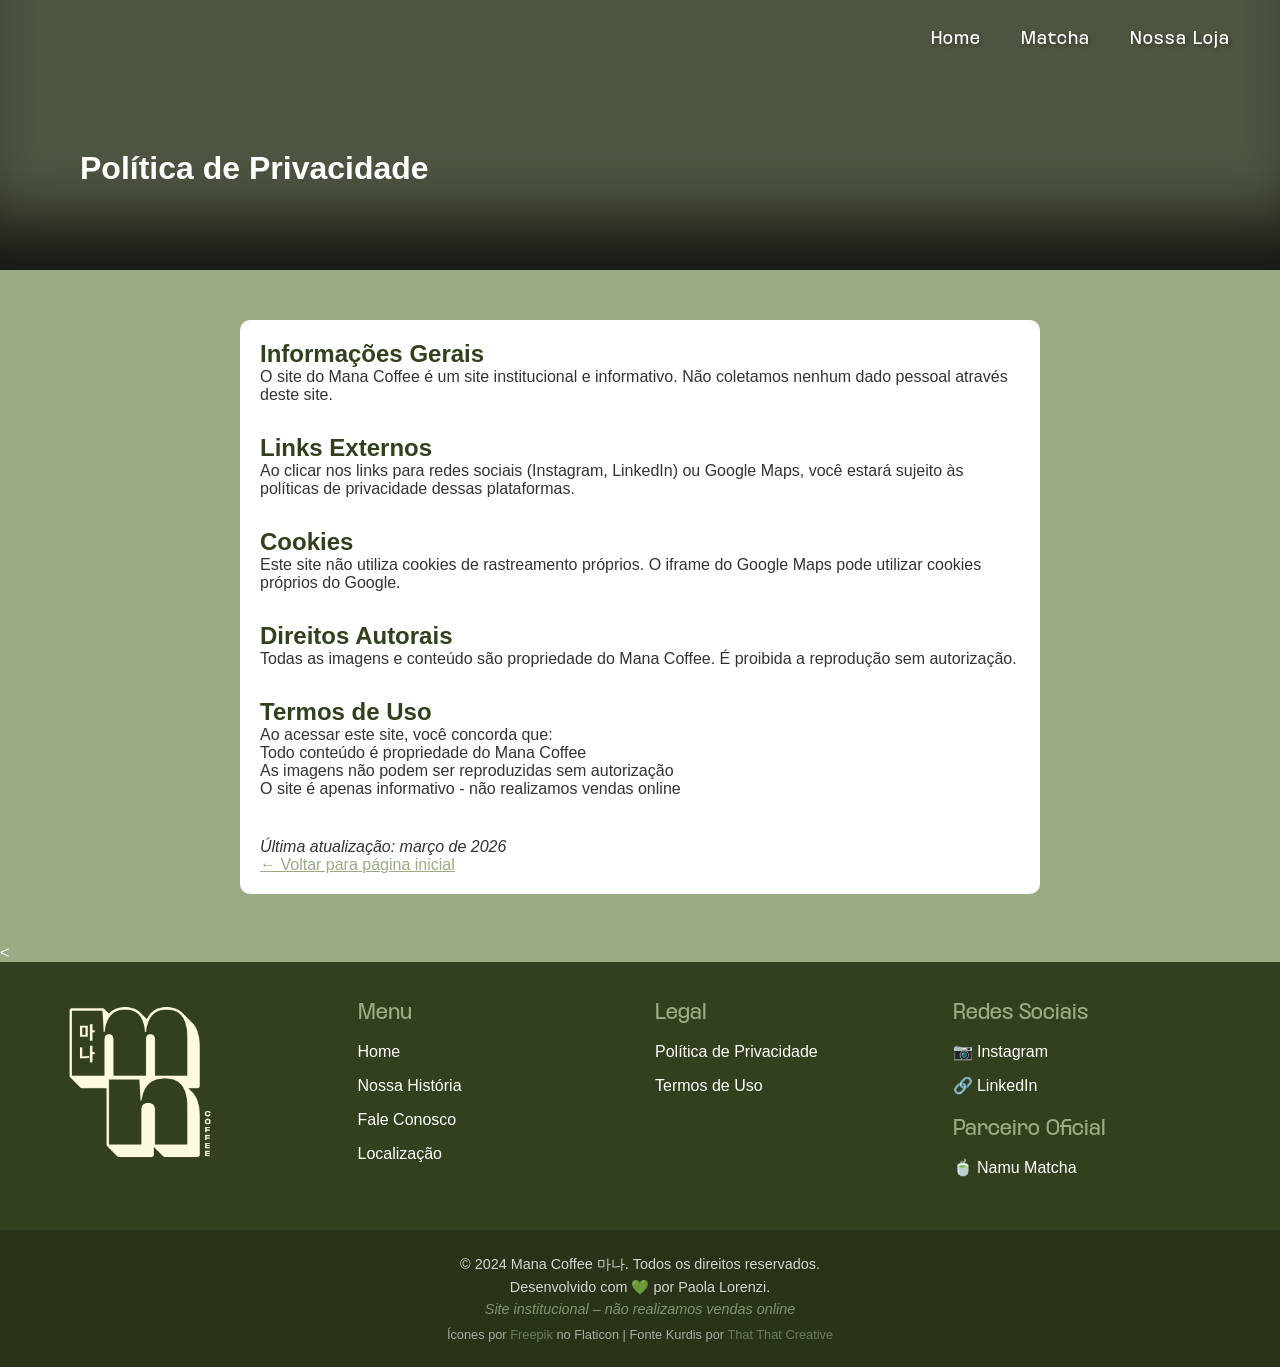
==== privacidade.html @ 90cf65ed "Add files via upload" ====
<!DOCTYPE html>
<html lang="pt-br">
<head>
    <meta charset="UTF-8">
    <meta name="viewport" content="width=device-width, initial-scale=1.0">
    <link rel="stylesheet" href="style.css">
    <title>Política de Privacidade - Mana Coffee</title>
</head>
<body>
    <header class="cabecalho" style="min-height: 30vh;">
        <!-- Menu  -->
        <nav class="menu">
            <ul>
                <li><a href="index.html">Home</a></li>
                <li><a href="#matcha">Matcha</a></li>
                <li><a href="#NossaLoja">Nossa Loja</a></li>
            </ul>
        </nav>
        <div class="container">
            <h1 style="color: white;">Política de Privacidade</h1>
        </div>
    </header>
            <!-- LEGAIS -->
    <div style="max-width: 800px; margin: 50px auto; padding: 20px; background: white; color: #333; border-radius: 10px;">
        <h2 style="color: #32401D;">Informações Gerais</h2>
        <p>O site do Mana Coffee é um site institucional e informativo. Não coletamos nenhum dado pessoal através deste site.</p>
        
        <h2 style="color: #32401D; margin-top: 30px;">Links Externos</h2>
        <p>Ao clicar nos links para redes sociais (Instagram, LinkedIn) ou Google Maps, você estará sujeito às políticas de privacidade dessas plataformas.</p>
        
        <h2 style="color: #32401D; margin-top: 30px;">Cookies</h2>
        <p>Este site não utiliza cookies de rastreamento próprios. O iframe do Google Maps pode utilizar cookies próprios do Google.</p>
        
        <h2 style="color: #32401D; margin-top: 30px;">Direitos Autorais</h2>
        <p>Todas as imagens e conteúdo são propriedade do Mana Coffee. É proibida a reprodução sem autorização.</p> 

        <h2 style="color: #32401D; margin-top: 30px;">Termos de Uso</h2>
        <p>Ao acessar este site, você concorda que:</p>
        <ul>
        <p>Todo conteúdo é propriedade do Mana Coffee</p>
        <p>As imagens não podem ser reproduzidas sem autorização</p>
        <p>O site é apenas informativo - não realizamos vendas online</p>
     
       
        
        <p style="margin-top: 40px; font-style: italic;">Última atualização: março de 2026</p>
        <p><a href="index.html" style="color: #9CAB84;">← Voltar para página inicial</a></p>
    </div>
    
   <<footer class="footer">
    <div class="footer-container">
        <!-- Logo -->
        <div class="footer-col">
            <img src="/assets/MANA_LOGO_CREAM_COMPACT.png" class="logo__footer" alt="Mana coffee logo">
            </ul>
        </div>

        <!--  Links Rápidos do footer -->
        <div class="footer-col">
                <h3 class="footer-title">Menu</h3>
                <ul class="footer-links">
                <li><a href="index.html">Home</a></li>
                <li><a href="historia.html">Nossa História</a></li>
                <li><a href="contato.html">Fale Conosco</a></li>
                <li><a href="https://maps.app.goo.gl/TQu1i6F8YQoUkgSp9" target="_blank">Localização</a></li>
            </ul>
        </div>

        <!-- Informações Legais -->
        <div class="footer-col">
            <h3 class="footer-title">Legal</h3>
            <ul class="footer-links">
                <li><a href="privacidade.html">Política de Privacidade</a></li>
                <li><a href="privacidade.html">Termos de Uso</a></li>
            </ul>
        </div>

        <!-- Redes Sociais e Parceiros -->
        <div class="footer-col">
            <h3 class="footer-title">Redes Sociais</h3>
            <ul class="footer-social">
                <li><a href="https://www.instagram.com/manacoffee.br/" target="_blank">📷 Instagram</a></li>
                <li><a href="https://www.linkedin.com/company/manacoffee/" target="_blank">🔗 LinkedIn</a></li>
            </ul>
            
            <h3 class="footer-title footer-title--mt">Parceiro Oficial</h3>
            <ul class="footer-parceiro">
                <li>🍵 <a href="https://www.instagram.com/namumatcha/" target="_blank">Namu Matcha</a></li>
            </ul>
        </div>
    </div>

    <!-- (copyright) -->
    <div class="footer-bottom">
        <div class="footer-bottom-container">
            <p>© 2024 Mana Coffee 마나. Todos os direitos reservados.</p>
            <p>Desenvolvido com 💚 por Paola Lorenzi.</p>
            <p class="footer-note">Site institucional – não realizamos vendas online</p>
             <p class="footer-creditos" style="font-size: 0.8rem; opacity: 0.6; margin-top: 10px;">
            Ícones por <a href="https://www.flaticon.com/br/autores/freepik" target="_blank" style="color: #9CAB84; text-decoration: none;">Freepik</a> no Flaticon | 
            Fonte Kurdis por <a href="https://creativemarket.com/ThatThatCreative" target="_blank" style="color: #9CAB84; text-decoration: none;">That That Creative</a>
        </p>
    </div>
</div>
        </div>
    </div>
</footer>
               
</html>
---- style.css ----
/* Fonte: "kurdis" por  That That Creative (https://creativemarket.com/ThatThatCreative/21333839-Kurdis-Font-Family-%2830-Styles%29?u=jack.john) */
@font-face {
    font-family: 'kurdis';
    src: url('./kurdis-font-family-1710847728-0/KurdisVariableFamilyTest-SemiBold-BF64bf41e14db3c.otf') format('opentype');
    font-weight: normal;
    font-style: normal;
}

* {
    margin: 0;
    padding: 0;
    box-sizing: border-box;
}

html {
    scroll-behavior: smooth;
    scroll-padding-top: 100x;
    }

body {
    font-family: 'Arial', sans-serif;
    background-color:#9CAB84;
    color: #fff;
}

.cabecalho {
    background-image: url('./assets/imagem_01.png'); /* COLOQUE SUA IMAGEM AQUI */
    background-size: cover;
    background-position: center;
    background-repeat: no-repeat;
    box-shadow: inset 0 -80px 60px -30px rgba(0, 0, 0, 0.7);
    min-height: 100vh;
    position: relative;
}


.cabecalho::before {
    content: '';
    position: absolute;
    top: 0;
    left: 0;
    right: 0;
    bottom: 0;
    background: rgba(0, 0, 0, 0.5); /* Ajuste a opacidade (0.3 = mais claro, 0.7 = mais escuro) */
    z-index: 1;
}

.menu {
    position: absolute;
    top: 0;
    left: 0;
    right: 0;
    padding: 30px 50px;
    z-index: 3;
}

.menu ul {
    display: flex;
    list-style: none;
    justify-content: flex-end; 
    gap: 40px;
}

.menu a {
    font-family:'kurdis';
    color: #fff;
    text-decoration: none;
    font-size: 16px;
    letter-spacing: 1px;
    font-weight: 400;
    transition: opacity 0.3s;
    text-shadow: 2px 2px 4px rgba(0, 0, 0, 0.3);
}

.menu a:hover {
    opacity: 0.7;
}

.container {
    max-width: 1200px;
    margin: 0 auto;
    padding: 150px 40px 60px; 
    position: relative;
    z-index: 2;
}
.logo__titulo {
    width: 400px; 
    display: flex;
    text-align: center;
}
.cabecalho-conteudo {
    max-width: 600px;
    text-align: justify;
}

.descricao {
    font-size: 14px;
    line-height: 1.7;
    color: #ccc;
    text-align: left;
    font-weight: 300;
    margin-bottom: 20px;

}
.descricao__links {
    gap:30px;
    display:flex;
    justify-content: flex-start;
    
    }

    .img__links{
        padding-top: 30px;
        width: 25px;
    }
.botao {
    display: inline-block;
    color: #fff;
    text-decoration: none;
    font-size: 14px;
    letter-spacing: 2px;
    text-transform: uppercase;
    padding: 14px 32px;
    position: relative;
    border: 1px solid #9CAB84;
    background: transparent;
    transition: all 0.4s ease;
    overflow: hidden;
    z-index: 1;
}

.botao::before {
    content: '';
    position: absolute;
    top: 0;
    left: -100%;
    width: 100%;
    height: 100%;
    background: #9CAB84;
    transition: left 0.4s cubic-bezier(0.25, 0.46, 0.45, 0.94);
    z-index: -1;
}

.botao:hover {
    color: #000;
}

.botao:hover::before {
    left: 0;
}

.botao-seta {
    display: inline-block;
    margin-left: 8px;
    transition: transform 0.3s ease;
}

.botao:hover .botao-seta {
    transform: translateX(5px);
}


.container__terciario1{
    margin-left: 40px;
    padding-top: 20px;
    padding-bottom: 20px;
    background-color: #9CAB84;
    display: flex;
    flex-direction:row;
    gap:20px;
}

.titulo__terciario{
    font-family:'kurdis';
    font-size: 36px;
    color: #32401D;
}

.imagem__terciario1{
    position: relative;
    width: 250px;
    height: 250px;
    border-radius: 50%;
    overflow: hidden;
    border: 4px solid #9CAB84;
    box-shadow: 0 10px 20px rgba(0, 0, 0, 0.3);
}

.container__terceiro__texto{
    padding: 0px 20px 20px 50px;
    font-size: 20px;
    font-family: Arial, Helvetica, sans-serif;
    text-align: justify;
    gap:10px;
    color: #fff;
   text-shadow: 
        1px 1px 2px rgba(0, 0, 0, 0.3),
        2px 2px 4px rgba(0, 0, 0, 0.2),
        3px 3px 6px rgba(0, 0, 0, 0.1);
    font-weight: 300;
}

.container__quarto
{
    margin-left: 0px;
    padding-top: 20px;
    background-color: #9CAB84;
    display: flex;
    flex-direction:row;
}
.footer {
    font-family: Arial, Helvetica, sans-serif;
    background-color: var(--cor--primaria, #32401D);
    color: white;
    padding: 40px 0 0;
    margin-top: 60px;
    margin:0;
    
}
.logo__footer{
    width: 10em; 
    display: flex;

}
.footer-container {
    max-width: 1200px;
    margin: 0 auto;
    display: grid;
    grid-template-columns: repeat(4, 1fr);
    gap: 30px;
    padding: 0 20px;
}


.footer-title {
    color: var(--cor--secundaria, #9CAB84);
    font-family: 'kurdis';
    font-size: 1.2rem;
    margin-bottom: 15px;
}

.footer-title--mt {
    margin-top: 20px;
}

.footer-slogan {
    font-family: Arial, Helvetica, sans-serif;
    margin-bottom: 20px;
    opacity: 0.9;
}

/* Listas */
.footer-col ul {
    list-style: none;
    padding: 0;
    margin: 0;
}

.footer-col li {
    margin-bottom: 10px;
    line-height: 1.5;
}

.footer-col a {
    color: white;
    text-decoration: none;
    transition: color 0.3s ease;
}

.footer-col a:hover {
    color: var(--cor--secundaria, #9CAB84);
    text-decoration: none;
}

/* Contato (sem links) */
.footer-contato li {
    opacity: 0.9;
}

/* Bottom */
.footer-bottom {
    background-color: rgba(0, 0, 0, 0.2);
    margin-top: 40px;
    padding: 20px 0;
    text-align: center;
}

.footer-bottom-container {
    max-width: 1200px;
    margin: 0 auto;
    padding: 0 20px;
}

.footer-bottom p {
    margin: 5px 0;
    opacity: 0.8;
    font-size: 0.9rem;
}

.footer-note {
    font-style: italic;
    color: var(--cor--secundaria, #9CAB84);
}
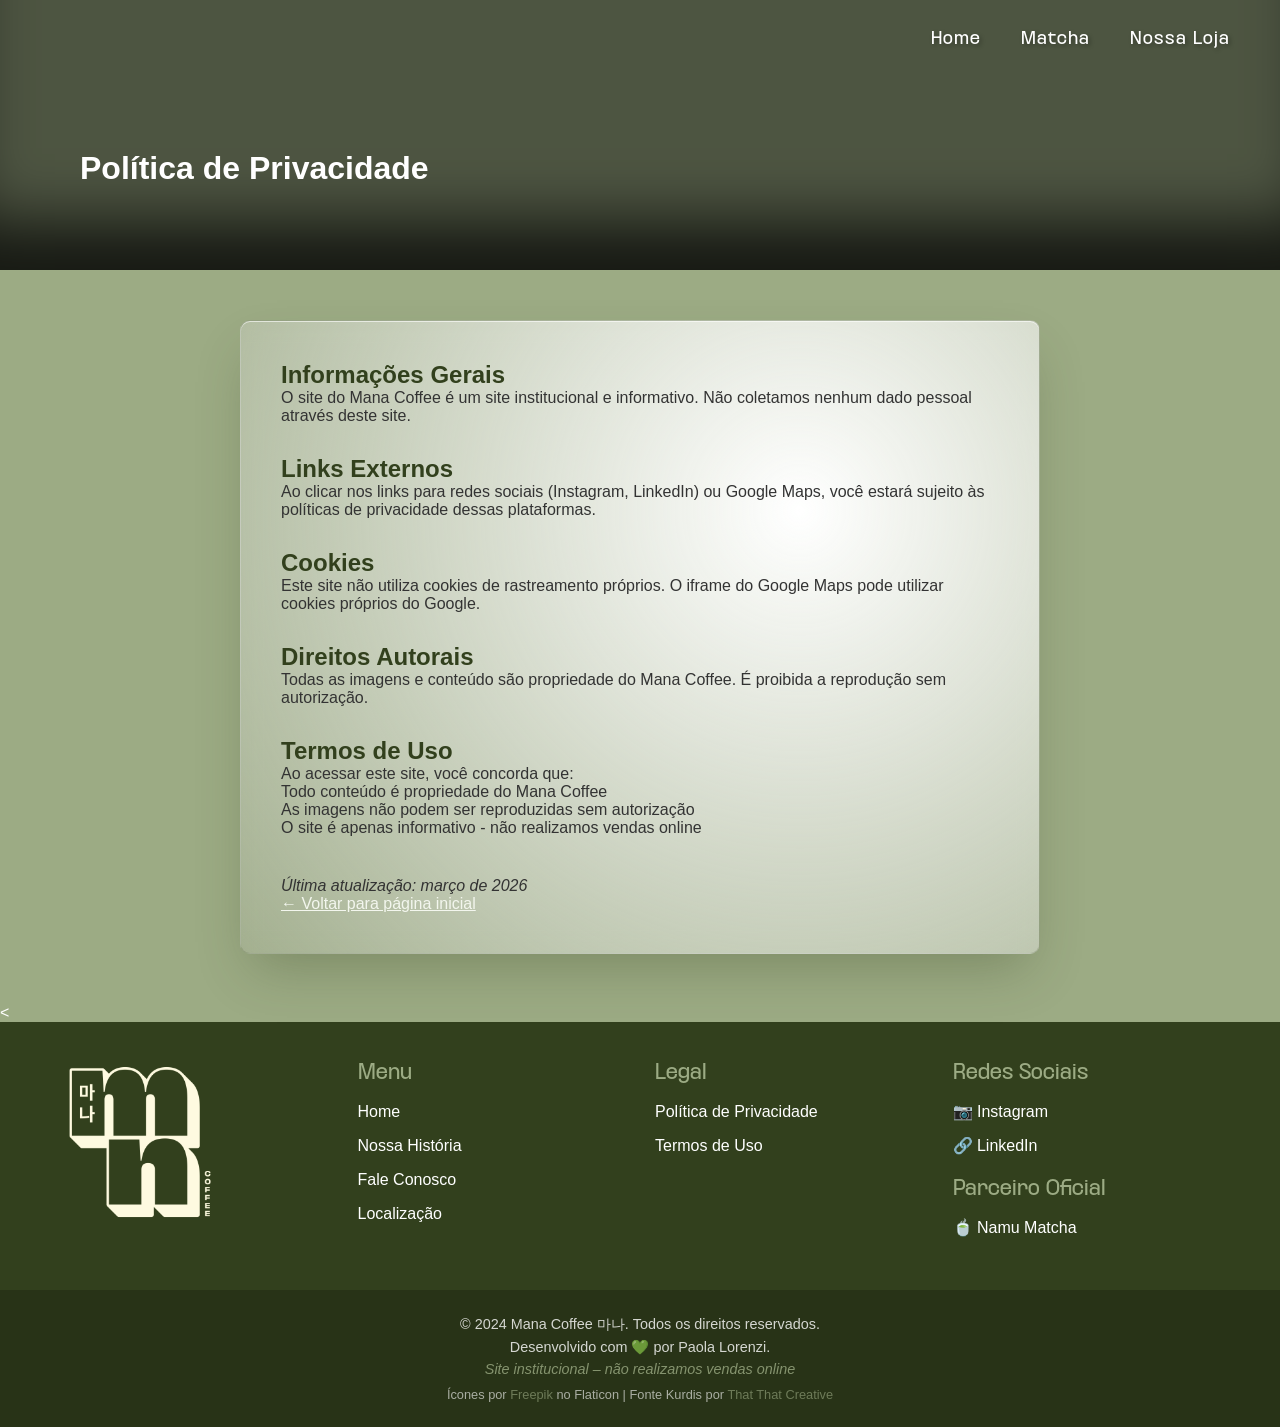
==== commit f0ca76cd: "Update privacidade.html" ====
--- a/privacidade.html
+++ b/privacidade.html
@@ -20,8 +20,18 @@
             <h1 style="color: white;">Política de Privacidade</h1>
         </div>
     </header>
-            <!-- LEGAIS -->
-    <div style="max-width: 800px; margin: 50px auto; padding: 20px; background: white; color: #333; border-radius: 10px;">
+        <!-- LEGAIS -->
+   <div style="max-width: 800px; margin: 50px auto; padding: 40px; 
+         background: radial-gradient(circle at 70% 30%, 
+              rgba(255,255,255,1) 0%, 
+              rgba(50,64,29,0.1) 120%);
+            backdrop-filter: blur(10px);
+            -webkit-backdrop-filter: blur(10px);
+            border: 1px solid rgba(50, 64, 29, 0.15);
+            color: #333; 
+            border-radius: 10px; 
+            box-shadow: 0 25px 50px -12px rgba(50, 64, 29, 0.3),
+            inset 0 1px 0 rgba(255,255,255,0.6); /* brilho interno superior */">
         <h2 style="color: #32401D;">Informações Gerais</h2>
         <p>O site do Mana Coffee é um site institucional e informativo. Não coletamos nenhum dado pessoal através deste site.</p>
         
@@ -44,7 +54,7 @@
        
         
         <p style="margin-top: 40px; font-style: italic;">Última atualização: março de 2026</p>
-        <p><a href="index.html" style="color: #9CAB84;">← Voltar para página inicial</a></p>
+        <p><a href="index.html" style="color: #f3f6ee;">← Voltar para página inicial</a></p>
     </div>
     
    <<footer class="footer">
@@ -106,4 +116,4 @@
     </div>
 </footer>
                
-</html>+</html>
--- a/style.css
+++ b/style.css
@@ -24,7 +24,7 @@
 }
 
 .cabecalho {
-    background-image: url('./assets/imagem_01.png'); /* COLOQUE SUA IMAGEM AQUI */
+    background-image: url('./assets/imagem_01.png'); 
     background-size: cover;
     background-position: center;
     background-repeat: no-repeat;
@@ -41,7 +41,7 @@
     left: 0;
     right: 0;
     bottom: 0;
-    background: rgba(0, 0, 0, 0.5); /* Ajuste a opacidade (0.3 = mais claro, 0.7 = mais escuro) */
+    background: rgba(0, 0, 0, 0.5); 
     z-index: 1;
 }
 
@@ -62,18 +62,35 @@
 }
 
 .menu a {
-    font-family:'kurdis';
+    font-family: 'kurdis';
     color: #fff;
     text-decoration: none;
     font-size: 16px;
     letter-spacing: 1px;
     font-weight: 400;
-    transition: opacity 0.3s;
     text-shadow: 2px 2px 4px rgba(0, 0, 0, 0.3);
+    position: relative;
+    padding-bottom: 5px;
+    transition: color 0.3s ease;
+}
+
+.menu a::after {
+    content: '';
+    position: absolute;
+    bottom: 0;
+    left: 0;
+    width: 0;
+    height: 2px;
+    background-color: #9CAB84;
+    transition: width 0.4s cubic-bezier(0.25, 0.1, 0.25, 1);
 }
 
 .menu a:hover {
-    opacity: 0.7;
+    color: #9CAB84; 
+}
+
+.menu a:hover::after {
+    width: 100%;
 }
 
 .container {
@@ -160,44 +177,89 @@
 }
 
 
-.container__terciario1{
-    margin-left: 40px;
+.container__terciario1 {
+    max-width: 1200px;
+    margin: 80px auto;         
+    padding: 40px 20px;
+    display: flex;
+    flex-direction: row;
+    align-items: center;        
+    gap: 40px;                
+    background: radial-gradient(circle at 70% 30%, 
+                rgba(255,255,255,0.95) 0%, 
+                rgba(156,171,132,0.3) 120%);
+    border-radius: 24px;      
+    box-shadow: 0 20px 40px -10px rgba(50,64,29,0.3);
+}
+
+/* Área da imagem */
+.imagem__terciario1 {
+    width: 280px;
+    height: 280px;
+    border-radius: 50%;
+    object-fit: cover;          
+    border: 4px solid #9CAB84;
+    box-shadow: 0 15px 30px rgba(0, 0, 0, 0.2);
+    transition: transform 0.4s ease, box-shadow 0.4s ease;
+}
+
+.imagem__terciario1:hover {
+    transform: scale(1.02);
+    box-shadow: 0 20px 40px rgba(50,64,29,0.4);
+}
+
+
+.container__terceiro__texto {
+    flex: 1;                   
+    padding: 20px;
+    color: #2C3E2F;           
+    font-family: 'Arial', sans-serif;
+    font-size: 1.2rem;
+    line-height: 1.6;
+    text-align: left;           
+    text-shadow: none;         
+}
+
+.titulo__terciario {
+    font-family: 'kurdis';
+    font-size: 2.5rem;
+    color: #32401D;
+    margin-bottom: 20px;
+    line-height: 1.2;
+}
+
+
+.local-info {
+    margin-top: 30px;
     padding-top: 20px;
-    padding-bottom: 20px;
-    background-color: #9CAB84;
-    display: flex;
-    flex-direction:row;
-    gap:20px;
-}
-
-.titulo__terciario{
-    font-family:'kurdis';
-    font-size: 36px;
+    border-top: 1px dashed #9CAB84;
+    font-style: normal;
     color: #32401D;
-}
-
-.imagem__terciario1{
-    position: relative;
-    width: 250px;
-    height: 250px;
-    border-radius: 50%;
-    overflow: hidden;
-    border: 4px solid #9CAB84;
-    box-shadow: 0 10px 20px rgba(0, 0, 0, 0.3);
-}
-
-.container__terceiro__texto{
-    padding: 0px 20px 20px 50px;
-    font-size: 20px;
-    font-family: Arial, Helvetica, sans-serif;
-    text-align: justify;
-    gap:10px;
-    color: #fff;
-   text-shadow: 
-        1px 1px 2px rgba(0, 0, 0, 0.3),
-        2px 2px 4px rgba(0, 0, 0, 0.2),
-        3px 3px 6px rgba(0, 0, 0, 0.1);
-    font-weight: 300;
+    font-size: 0.95rem;
+}
+
+.local-info strong {
+    font-family: 'kurdis';
+    font-size: 1.1rem;
+}
+
+/* Responsividade: em telas pequenas, imagem em cima do texto */
+@media (max-width: 768px) {
+    .container__terciario1 {
+        flex-direction: column;
+        text-align: center;
+        gap: 30px;
+        padding: 30px 20px;
+    }
+    
+    .imagem__terciario1 {
+        width: 220px;
+        height: 220px;
+    }
+    
+    .container__terceiro__texto {
+        text-align: center;
+    }
 }
 
 .container__quarto
@@ -272,7 +334,7 @@
     text-decoration: none;
 }
 
-/* Contato (sem links) */
+/* Contato  */
 .footer-contato li {
     opacity: 0.9;
 }
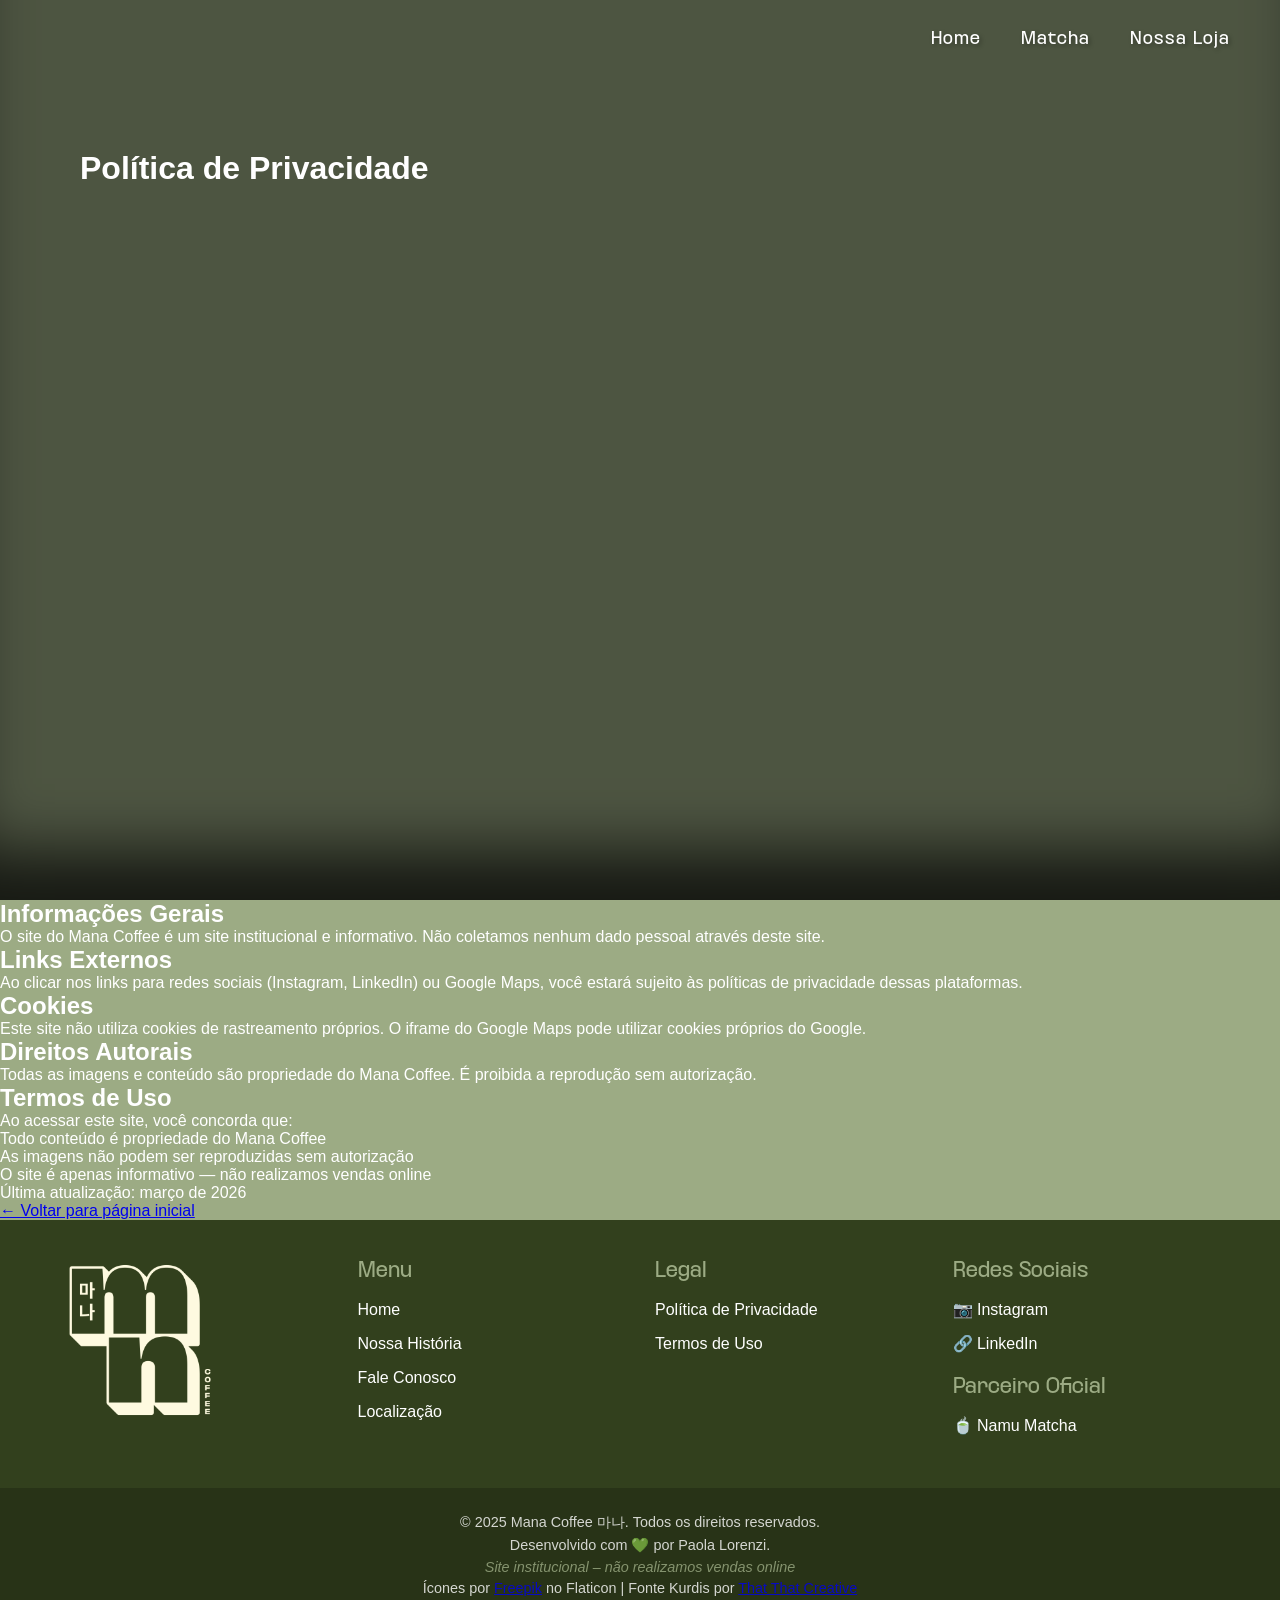
==== commit c47ef132: "Update privacidade.html" ====
--- a/privacidade.html
+++ b/privacidade.html
@@ -3,117 +3,114 @@
 <head>
     <meta charset="UTF-8">
     <meta name="viewport" content="width=device-width, initial-scale=1.0">
+    <meta name="description" content="Política de Privacidade e Termos de Uso — Mana Coffee 마나">
     <link rel="stylesheet" href="style.css">
-    <title>Política de Privacidade - Mana Coffee</title>
+    <link rel="icon" href="assets/MANA_LOGO_GREEN_COMPACT.png" type="image/x-icon">
+    <title>Política de Privacidade — Mana Coffee</title>
 </head>
 <body>
-    <header class="cabecalho" style="min-height: 30vh;">
-        <!-- Menu  -->
-        <nav class="menu">
+
+    <header class="cabecalho cabecalho--compacto">
+        <nav class="menu" aria-label="Navegação principal">
             <ul>
                 <li><a href="index.html">Home</a></li>
-                <li><a href="#matcha">Matcha</a></li>
-                <li><a href="#NossaLoja">Nossa Loja</a></li>
+                <li><a href="index.html#matcha">Matcha</a></li>
+                <li><a href="index.html#nossa-loja">Nossa Loja</a></li>
             </ul>
         </nav>
         <div class="container">
-            <h1 style="color: white;">Política de Privacidade</h1>
+            <h1 class="pagina__titulo">Política de Privacidade</h1>
         </div>
     </header>
-        <!-- LEGAIS -->
-   <div style="max-width: 800px; margin: 50px auto; padding: 40px; 
-         background: radial-gradient(circle at 70% 30%, 
-              rgba(255,255,255,1) 0%, 
-              rgba(50,64,29,0.1) 120%);
-            backdrop-filter: blur(10px);
-            -webkit-backdrop-filter: blur(10px);
-            border: 1px solid rgba(50, 64, 29, 0.15);
-            color: #333; 
-            border-radius: 10px; 
-            box-shadow: 0 25px 50px -12px rgba(50, 64, 29, 0.3),
-            inset 0 1px 0 rgba(255,255,255,0.6); /* brilho interno superior */">
-        <h2 style="color: #32401D;">Informações Gerais</h2>
-        <p>O site do Mana Coffee é um site institucional e informativo. Não coletamos nenhum dado pessoal através deste site.</p>
-        
-        <h2 style="color: #32401D; margin-top: 30px;">Links Externos</h2>
-        <p>Ao clicar nos links para redes sociais (Instagram, LinkedIn) ou Google Maps, você estará sujeito às políticas de privacidade dessas plataformas.</p>
-        
-        <h2 style="color: #32401D; margin-top: 30px;">Cookies</h2>
-        <p>Este site não utiliza cookies de rastreamento próprios. O iframe do Google Maps pode utilizar cookies próprios do Google.</p>
-        
-        <h2 style="color: #32401D; margin-top: 30px;">Direitos Autorais</h2>
-        <p>Todas as imagens e conteúdo são propriedade do Mana Coffee. É proibida a reprodução sem autorização.</p> 
 
-        <h2 style="color: #32401D; margin-top: 30px;">Termos de Uso</h2>
-        <p>Ao acessar este site, você concorda que:</p>
-        <ul>
-        <p>Todo conteúdo é propriedade do Mana Coffee</p>
-        <p>As imagens não podem ser reproduzidas sem autorização</p>
-        <p>O site é apenas informativo - não realizamos vendas online</p>
-     
-       
-        
-        <p style="margin-top: 40px; font-style: italic;">Última atualização: março de 2026</p>
-        <p><a href="index.html" style="color: #f3f6ee;">← Voltar para página inicial</a></p>
-    </div>
-    
-   <<footer class="footer">
-    <div class="footer-container">
-        <!-- Logo -->
-        <div class="footer-col">
-            <img src="/assets/MANA_LOGO_CREAM_COMPACT.png" class="logo__footer" alt="Mana coffee logo">
-            </ul>
+    <main>
+        <div class="pagina__conteudo">
+
+            <section aria-labelledby="info-gerais">
+                <h2 id="info-gerais">Informações Gerais</h2>
+                <p>O site do Mana Coffee é um site institucional e informativo. Não coletamos nenhum dado pessoal através deste site.</p>
+            </section>
+
+            <section aria-labelledby="links-externos">
+                <h2 id="links-externos">Links Externos</h2>
+                <p>Ao clicar nos links para redes sociais (Instagram, LinkedIn) ou Google Maps, você estará sujeito às políticas de privacidade dessas plataformas.</p>
+            </section>
+
+            <section aria-labelledby="cookies">
+                <h2 id="cookies">Cookies</h2>
+                <p>Este site não utiliza cookies de rastreamento próprios. O iframe do Google Maps pode utilizar cookies próprios do Google.</p>
+            </section>
+
+            <section aria-labelledby="direitos-autorais">
+                <h2 id="direitos-autorais">Direitos Autorais</h2>
+                <p>Todas as imagens e conteúdo são propriedade do Mana Coffee. É proibida a reprodução sem autorização.</p>
+            </section>
+
+            <section aria-labelledby="termos-uso">
+                <h2 id="termos-uso">Termos de Uso</h2>
+                <p>Ao acessar este site, você concorda que:</p>
+                <ul>
+                    <li>Todo conteúdo é propriedade do Mana Coffee</li>
+                    <li>As imagens não podem ser reproduzidas sem autorização</li>
+                    <li>O site é apenas informativo — não realizamos vendas online</li>
+                </ul>
+            </section>
+
+            <p class="pagina__atualizacao">Última atualização: março de 2026</p>
+            <a href="index.html" class="pagina__voltar">← Voltar para página inicial</a>
+
+        </div>
+    </main>
+
+    <footer class="footer">
+        <div class="footer-container">
+            <div class="footer-col">
+                <img src="/assets/MANA_LOGO_CREAM_COMPACT.png" class="logo__footer" alt="Mana Coffee — logotipo">
+            </div>
+
+            <div class="footer-col">
+                <h3 class="footer-title">Menu</h3>
+                <ul class="footer-links">
+                    <li><a href="index.html">Home</a></li>
+                    <li><a href="historia.html">Nossa História</a></li>
+                    <li><a href="contato.html">Fale Conosco</a></li>
+                    <li><a href="https://maps.app.goo.gl/TQu1i6F8YQoUkgSp9" target="_blank" rel="noopener noreferrer">Localização</a></li>
+                </ul>
+            </div>
+
+            <div class="footer-col">
+                <h3 class="footer-title">Legal</h3>
+                <ul class="footer-links">
+                    <li><a href="privacidade.html">Política de Privacidade</a></li>
+                    <li><a href="privacidade.html">Termos de Uso</a></li>
+                </ul>
+            </div>
+
+            <div class="footer-col">
+                <h3 class="footer-title">Redes Sociais</h3>
+                <ul class="footer-social">
+                    <li><a href="https://www.instagram.com/manacoffee.br/" target="_blank" rel="noopener noreferrer">📷 Instagram</a></li>
+                    <li><a href="https://www.linkedin.com/company/manacoffee/" target="_blank" rel="noopener noreferrer">🔗 LinkedIn</a></li>
+                </ul>
+                <h3 class="footer-title footer-title--mt">Parceiro Oficial</h3>
+                <ul class="footer-parceiro">
+                    <li>🍵 <a href="https://www.instagram.com/namumatcha/" target="_blank" rel="noopener noreferrer">Namu Matcha</a></li>
+                </ul>
+            </div>
         </div>
 
-        <!--  Links Rápidos do footer -->
-        <div class="footer-col">
-                <h3 class="footer-title">Menu</h3>
-                <ul class="footer-links">
-                <li><a href="index.html">Home</a></li>
-                <li><a href="historia.html">Nossa História</a></li>
-                <li><a href="contato.html">Fale Conosco</a></li>
-                <li><a href="https://maps.app.goo.gl/TQu1i6F8YQoUkgSp9" target="_blank">Localização</a></li>
-            </ul>
+        <div class="footer-bottom">
+            <div class="footer-bottom-container">
+                <p>© 2025 Mana Coffee 마나. Todos os direitos reservados.</p>
+                <p>Desenvolvido com 💚 por Paola Lorenzi.</p>
+                <p class="footer-note">Site institucional – não realizamos vendas online</p>
+                <p class="footer-creditos">
+                    Ícones por <a href="https://www.flaticon.com/br/autores/freepik" target="_blank" rel="noopener noreferrer">Freepik</a> no Flaticon |
+                    Fonte Kurdis por <a href="https://creativemarket.com/ThatThatCreative" target="_blank" rel="noopener noreferrer">That That Creative</a>
+                </p>
+            </div>
         </div>
+    </footer>
 
-        <!-- Informações Legais -->
-        <div class="footer-col">
-            <h3 class="footer-title">Legal</h3>
-            <ul class="footer-links">
-                <li><a href="privacidade.html">Política de Privacidade</a></li>
-                <li><a href="privacidade.html">Termos de Uso</a></li>
-            </ul>
-        </div>
-
-        <!-- Redes Sociais e Parceiros -->
-        <div class="footer-col">
-            <h3 class="footer-title">Redes Sociais</h3>
-            <ul class="footer-social">
-                <li><a href="https://www.instagram.com/manacoffee.br/" target="_blank">📷 Instagram</a></li>
-                <li><a href="https://www.linkedin.com/company/manacoffee/" target="_blank">🔗 LinkedIn</a></li>
-            </ul>
-            
-            <h3 class="footer-title footer-title--mt">Parceiro Oficial</h3>
-            <ul class="footer-parceiro">
-                <li>🍵 <a href="https://www.instagram.com/namumatcha/" target="_blank">Namu Matcha</a></li>
-            </ul>
-        </div>
-    </div>
-
-    <!-- (copyright) -->
-    <div class="footer-bottom">
-        <div class="footer-bottom-container">
-            <p>© 2024 Mana Coffee 마나. Todos os direitos reservados.</p>
-            <p>Desenvolvido com 💚 por Paola Lorenzi.</p>
-            <p class="footer-note">Site institucional – não realizamos vendas online</p>
-             <p class="footer-creditos" style="font-size: 0.8rem; opacity: 0.6; margin-top: 10px;">
-            Ícones por <a href="https://www.flaticon.com/br/autores/freepik" target="_blank" style="color: #9CAB84; text-decoration: none;">Freepik</a> no Flaticon | 
-            Fonte Kurdis por <a href="https://creativemarket.com/ThatThatCreative" target="_blank" style="color: #9CAB84; text-decoration: none;">That That Creative</a>
-        </p>
-    </div>
-</div>
-        </div>
-    </div>
-</footer>
-               
+</body>
 </html>
